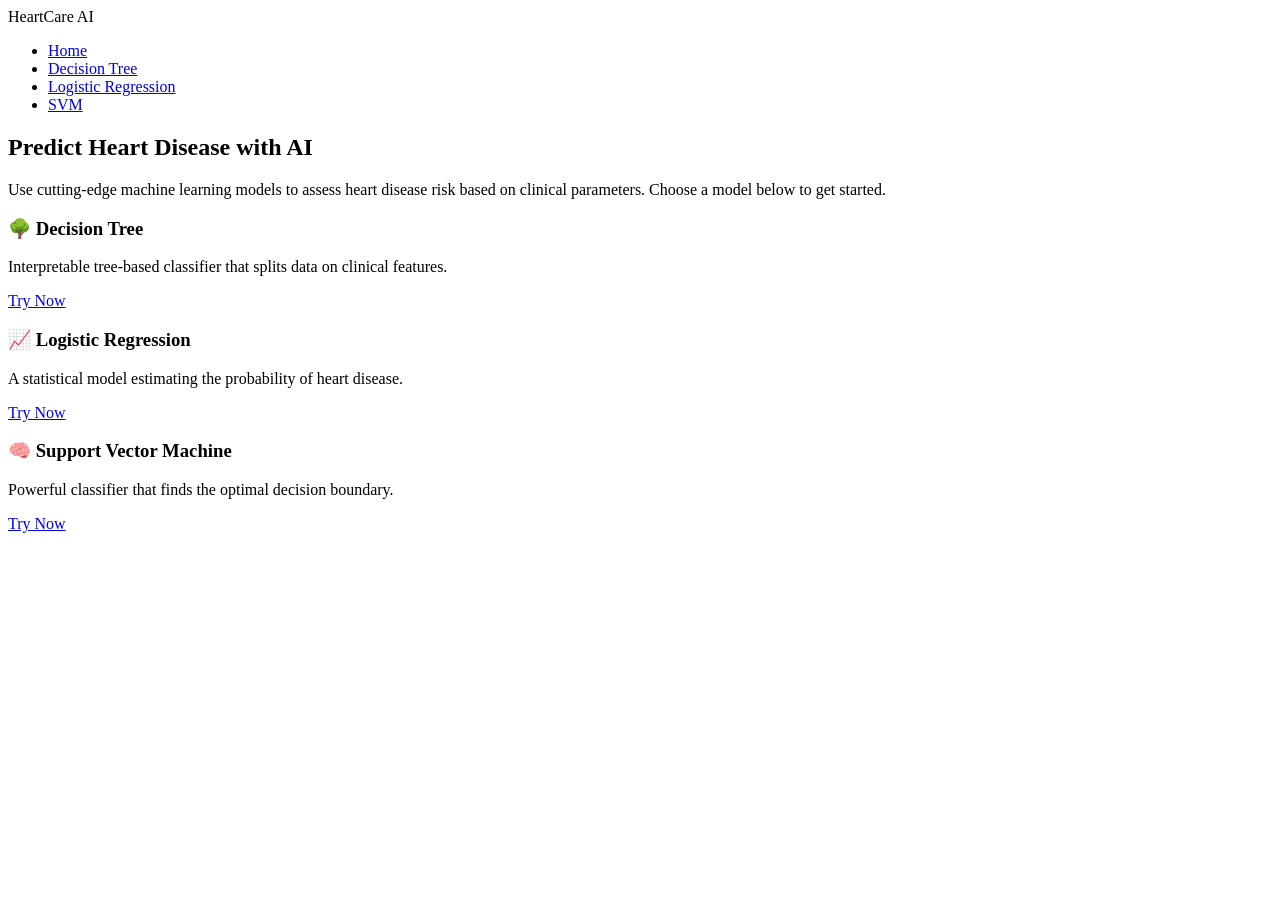
==== templates/index.html @ ddd881ee "first commit" ====
<!DOCTYPE html>
<html lang="en">
<head>
<meta charset="UTF-8" />
<meta name="viewport" content="width=device-width, initial-scale=1" />
<title>Heart Disease Prediction</title>
<link rel="preconnect" href="https://fonts.googleapis.com">
<link href="https://fonts.googleapis.com/css2?family=Poppins:wght@300;400;500;600;700&display=swap" rel="stylesheet">
<link rel="stylesheet" href="{{ url_for('static', filename='style.css') }}">
</head>
<body class="home">
<nav>
  <div class="logo">Heart<span>Care</span> AI</div>
  <ul>
    <li><a href="/">Home</a></li>
    <li><a href="/decision-tree">Decision Tree</a></li>
    <li><a href="/logistic-regression">Logistic Regression</a></li>
    <li><a href="/svm">SVM</a></li>
  </ul>
</nav>

<section class="hero">
  <h1>Predict <span>Heart Disease</span> with AI</h1>
  <p>Use cutting-edge machine learning models to assess heart disease risk based on clinical parameters. Choose a model below to get started.</p>

  <div class="cards">
    <div class="card">
      <h3>🌳 Decision Tree</h3>
      <p>Interpretable tree-based classifier that splits data on clinical features.</p>
      <a href="/decision-tree" class="btn">Try Now</a>
    </div>
    <div class="card">
      <h3>📈 Logistic Regression</h3>
      <p>A statistical model estimating the probability of heart disease.</p>
      <a href="/logistic-regression" class="btn">Try Now</a>
    </div>
    <div class="card">
      <h3>🧠 Support Vector Machine</h3>
      <p>Powerful classifier that finds the optimal decision boundary.</p>
      <a href="/svm" class="btn">Try Now</a>
    </div>
  </div>
</section>
</body>
</html>
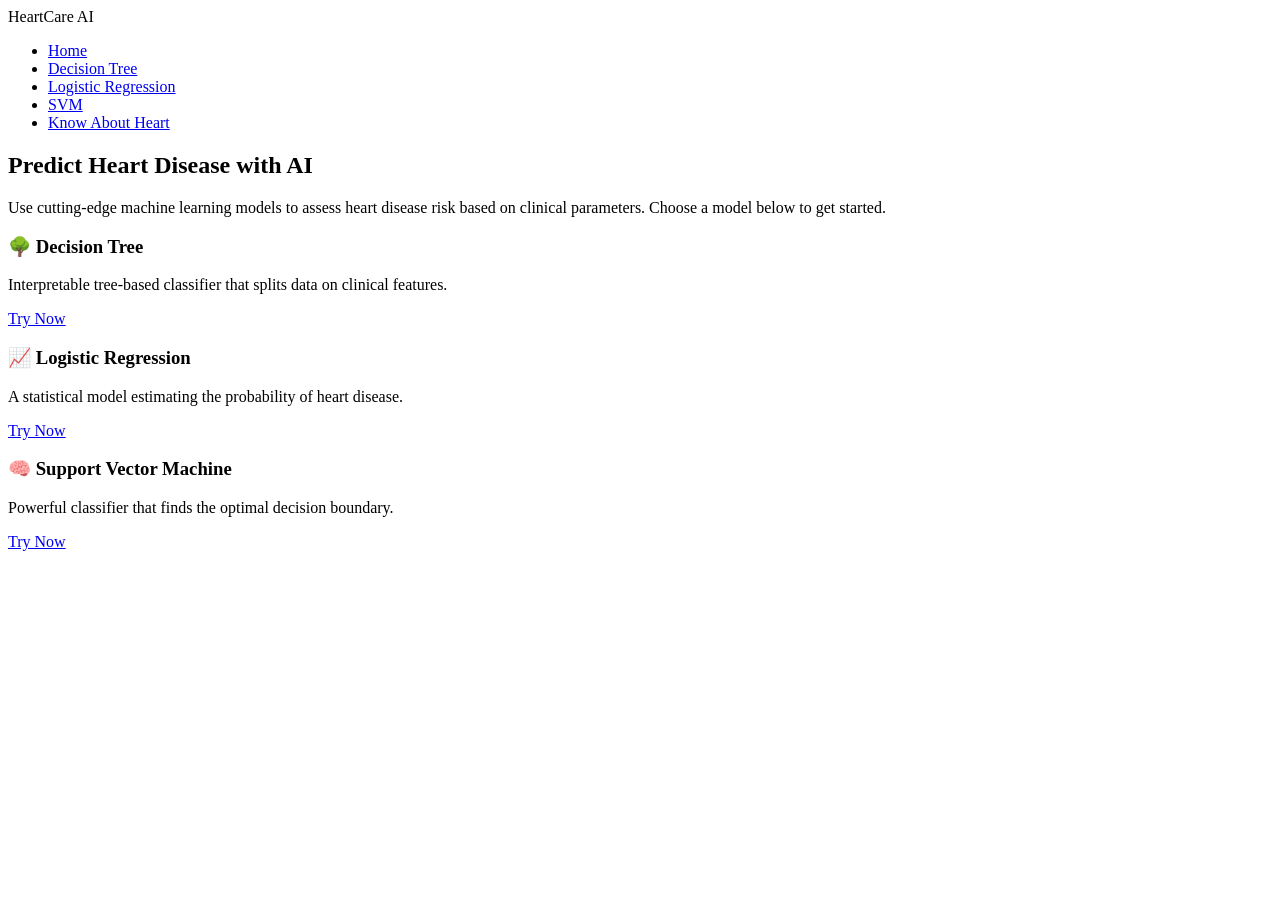
==== commit 9f670769: "know abt" ====
--- a/templates/index.html
+++ b/templates/index.html
@@ -16,6 +16,7 @@
     <li><a href="/decision-tree">Decision Tree</a></li>
     <li><a href="/logistic-regression">Logistic Regression</a></li>
     <li><a href="/svm">SVM</a></li>
+    <li><a href="/know_about">Know About Heart</a></li>
   </ul>
 </nav>
 
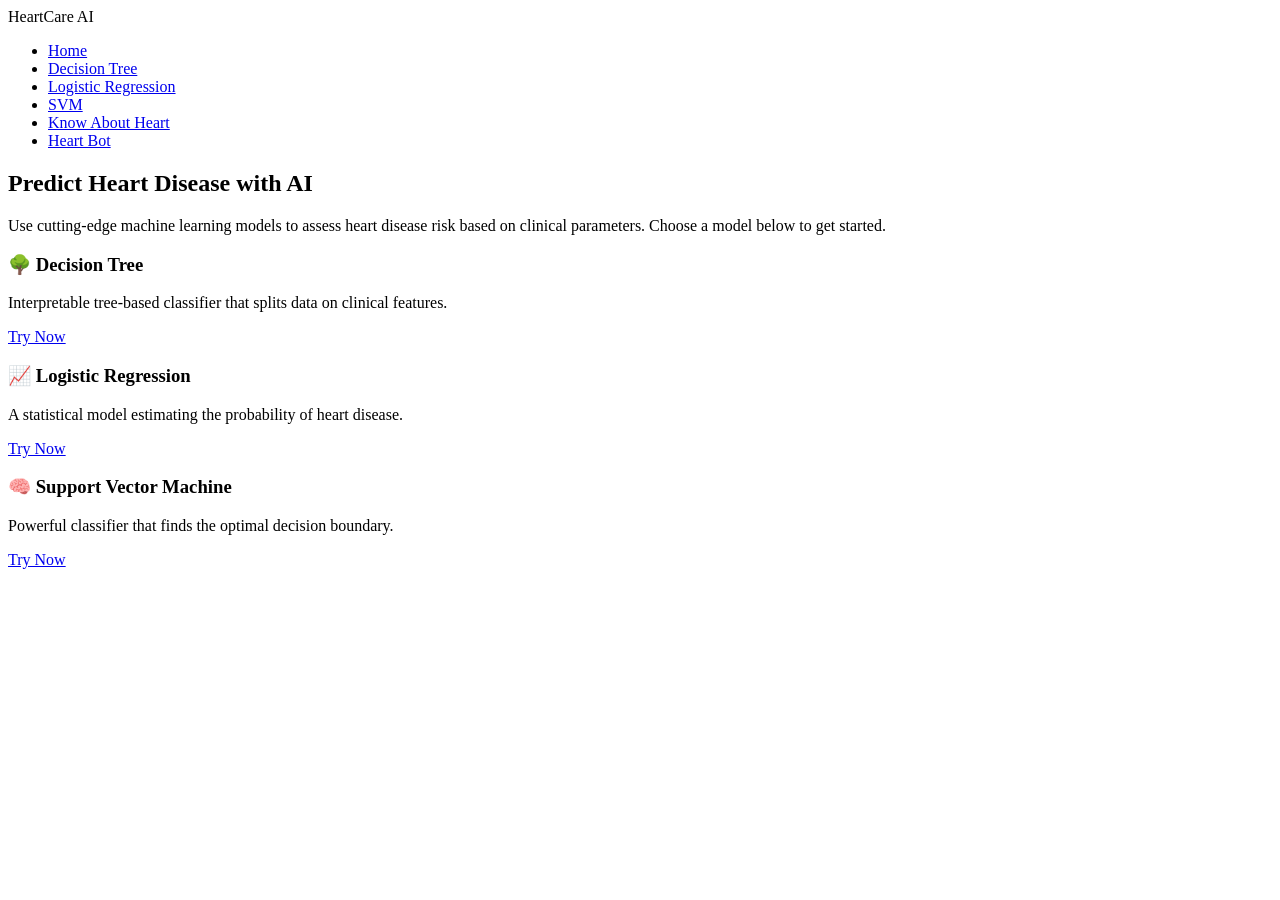
==== commit 1cc7b9cb: "Chat Bota" ====
--- a/templates/index.html
+++ b/templates/index.html
@@ -17,6 +17,7 @@
     <li><a href="/logistic-regression">Logistic Regression</a></li>
     <li><a href="/svm">SVM</a></li>
     <li><a href="/know_about">Know About Heart</a></li>
+    <li><a href="/chatbot">Heart Bot</a></li>
   </ul>
 </nav>
 
